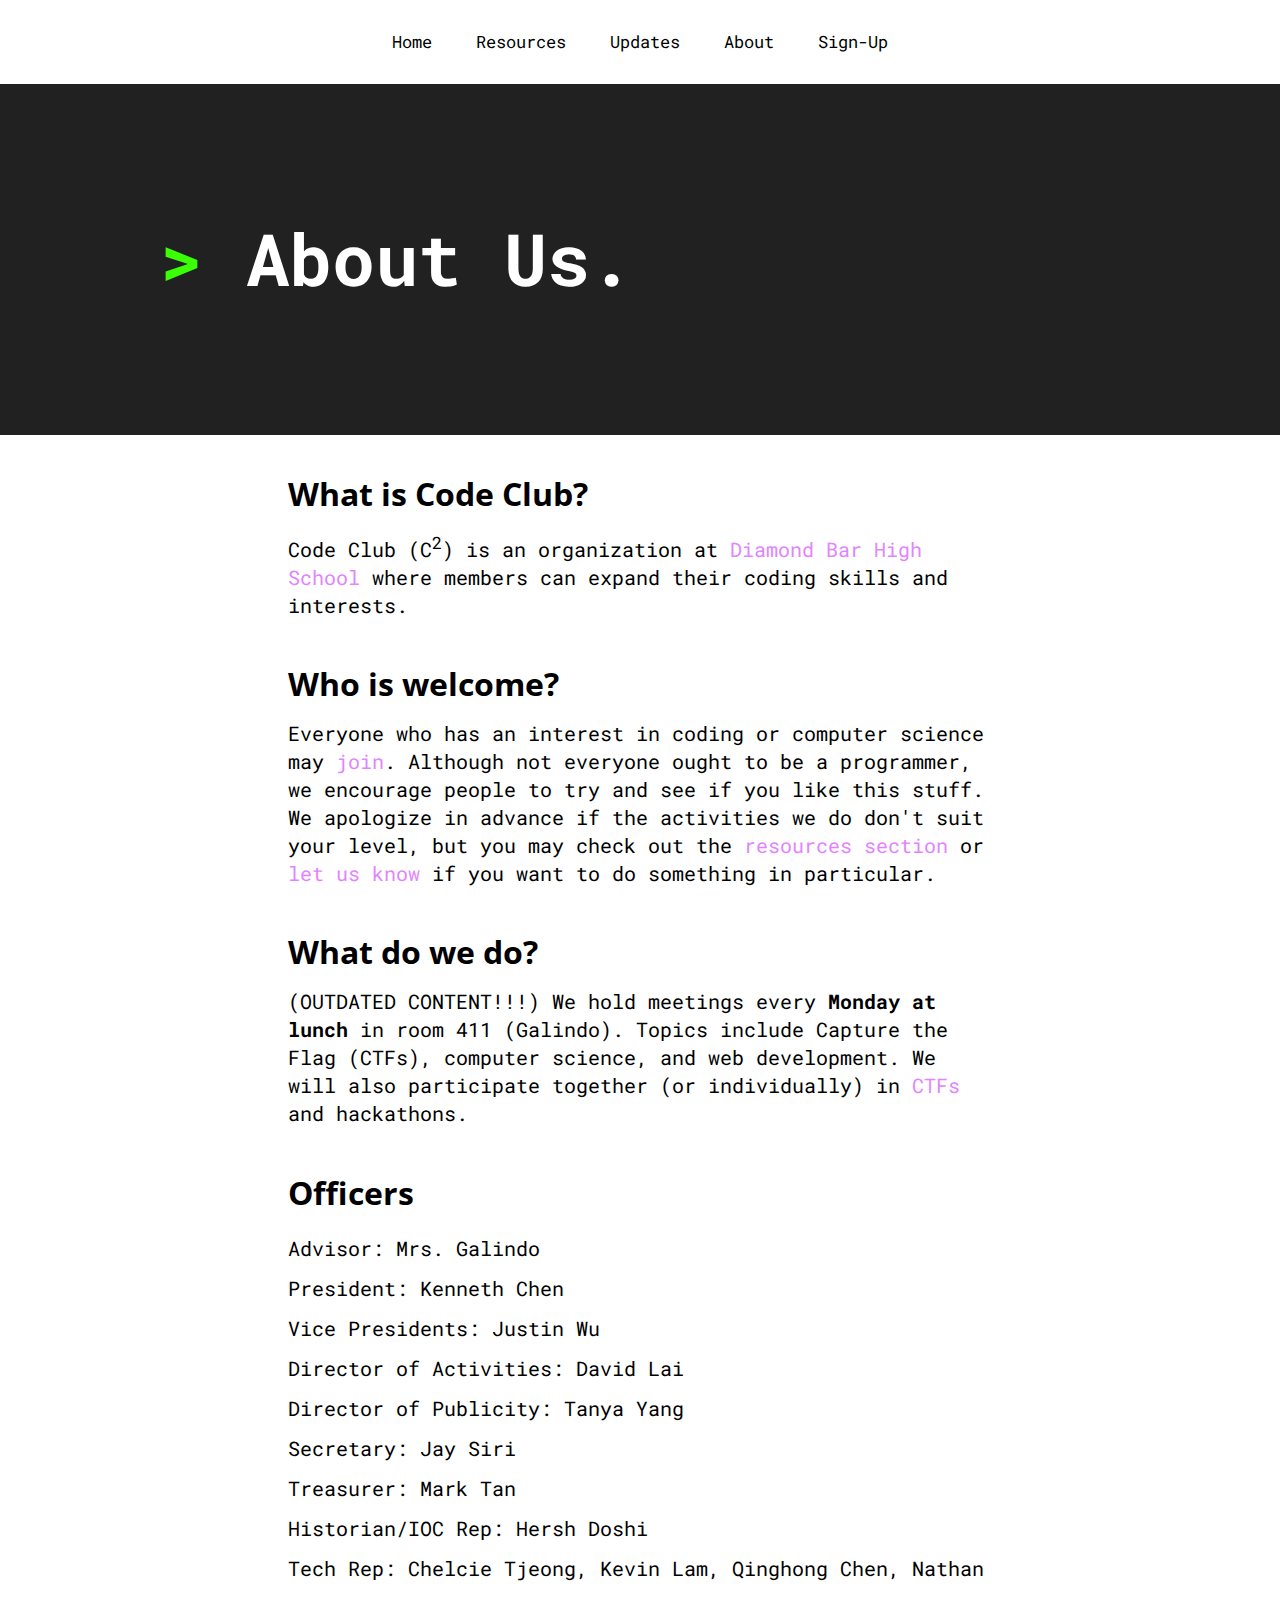
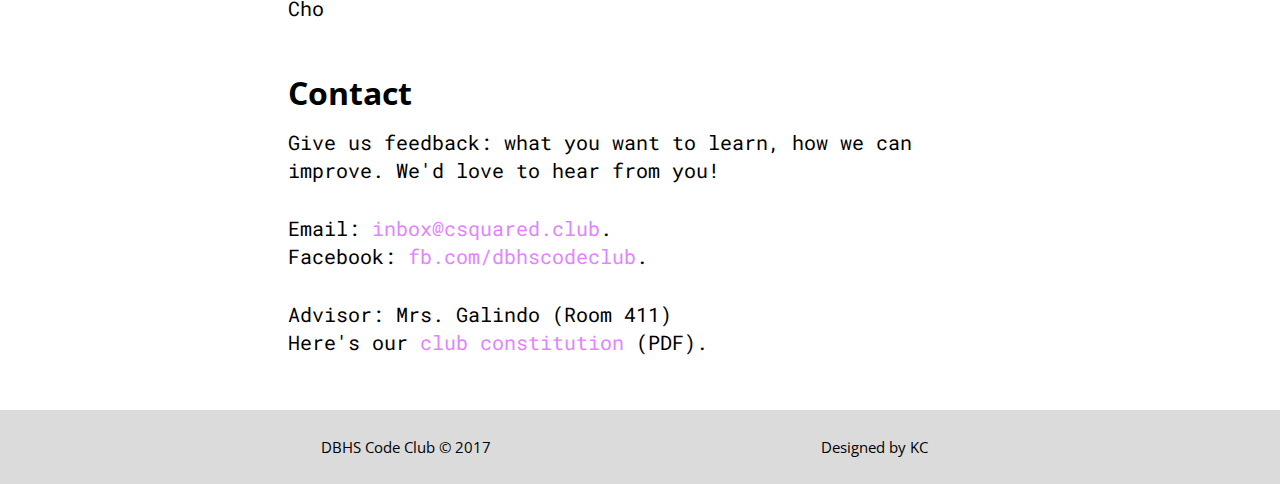
==== about/index.html @ 7642fe81 "make current content responsive" ====
<!DOCTYPE HTML>
<html>

<head>
  <meta charset="utf-8">
  <meta http-equiv="X-UA-Compatible" content="IE=edge,chrome=1">
  <title>Code Club at DBHS</title>
  <meta name="description" content="Code Club (CSquared) is an organization at Diamond Bar
    High School where members can expand their coding skills and interests.">
  <meta name="viewport" content="width=device-width, initial-scale=1">
  <link rel="stylesheet" type="text/css" href="../style.css">
  <link href="https://fonts.googleapis.com/css?family=Open+Sans:400,700|Roboto+Mono:300,400,700" rel="stylesheet">
</head>

<body>
  <!--Header Section-->
  <header class="container">
    <nav>
      <ul class="navbar-prime">
        <li><a href="/">Home</a></li>
        <li><a href="/resources">Resources</a></li>
        <li><a href="/updates">Updates</a></li>
        <li><a href="/updates">About</a></li>
        <li><a href="https://goo.gl/forms/XXsaPMydjrsULmjl2">Sign-Up</a></li>
      </ul>
    </nav>
  </header>
  <!-- Hero -->
  <section class="bg-dark container-fluid">
    <div class="container-lg">
      <h1 class="title-hero-cl counter">About Us.</h1>
    </div>
  </section>

  <!-- Content -->
  <div class="container-md">
    <h1>What is Code Club?</h1>
    <p>
      Code Club (C<sup>2</sup>) is an organization at
      <a href="http://dbhs.org">Diamond Bar High School</a> where members can expand their coding skills and interests.
    </p>
    <h1>Who is welcome?</h1>
    <p>
      Everyone who has an interest in coding or computer science may
      <a href="//join.csquared.club">join</a>. Although not everyone ought to be a programmer, we encourage people to try and see if you like this stuff. We apologize in advance if the activities we do don't suit your level, but you may check out the
      <a href="/resources">resources section</a> or
      <a href="mailto:inbox@csquared.club">let us know</a> if you want to do something in particular.
    </p>
    <h1>What do we do?</h1>
    <p>
      (OUTDATED CONTENT!!!) We hold meetings every <strong>Monday at lunch</strong> in room 411 (Galindo). Topics include Capture the Flag (CTFs), computer science, and web development. We will also participate together (or individually) in
      <a href="http://inctf.in/ctf/what.html">CTFs</a> and hackathons.
    </p>
    <h1>Officers</h1>
    <ul>
      <li>Advisor: Mrs. Galindo</li>
      <li>President: Kenneth Chen</li>
      <li>Vice Presidents: Justin Wu</li>
      <li>Director of Activities: David Lai</li>
      <li>Director of Publicity: Tanya Yang</li>
      <li>Secretary: Jay Siri</li>
      <li>Treasurer: Mark Tan</li>
      <li>Historian/IOC Rep: Hersh Doshi</li>
      <li>Tech Rep: Chelcie Tjeong, Kevin Lam, Qinghong Chen, Nathan Cho</li>
    </ul>
    <h1>Contact</h1>
    <p>
      Give us feedback: what you want to learn, how we can improve. We'd love to hear from you!
    </p>
    <p>
      Email: <a href="mailto:dbcsquared@gmail.com">inbox@csquared.club</a>. <br/> Facebook: <a href="https://www.facebook.com/dbhscodeclub/">fb.com/dbhscodeclub</a>.
      <p>

        Advisor: Mrs. Galindo (Room 411)<br/> Here's our <a href="C2clubconstitution.pdf">club constitution</a> (PDF).
  </div>
  <!-- Footer -->
  <footer class="footer">
    <div class="container-lg row">
      <p class="col-6">
        DBHS Code Club © 2017
      </p>
      <p class="col-6">
        Designed by KC
      </p>
    </div>
  </footer>


</html>
---- style.css ----
/* Reset =================================================== */

a, blockquote, body, dd, div, dl, dt, fieldset, form, h1, h2, h3, h4, h5, h6, html, img, input, label, li, ol, p, pre, td, th, ul {
  margin: 0;
  padding: 0;
  border: 0;
  outline: none;
}

body {
  line-height: 1;
  width: 100%
}

h1, h2, h3, h4, h5, h6 {
  font-size: 100%;
  margin: 0;
  padding: 0.6em 0;
}

ol, ul {
  list-style: none;
}

a {
  text-decoration: none;
  color: black;
}

a:hover {
  text-decoration: underline;
}


/* Grid System =================================================== */

.col, .row {
  box-sizing: border-box;
}

.row:after, .row:before {
  display: table;
  content: ' ';
}

.row:after {
  clear: both;
}

.col {
  position: relative;
  display: block;
  float: left;
}

.col+.col {
  margin-left: 1.6%;
}

.col-1 {
  width: 6.86666666667%;
}

.col-2 {
  width: 15.3333333333%;
}

.col-3 {
  width: 23.8%;
}

.col-4 {
  width: 32.2666666667%;
}

.col-5 {
  width: 40.7333333333%;
}

.col-6 {
  width: 49.2%;
}

.col-7 {
  width: 57.6666666667%;
}

.col-8 {
  width: 66.1333333333%;
}

.col-9 {
  width: 74.6%;
}

.col-10 {
  width: 83.0666666667%;
}

.col-11 {
  width: 91.5333333333%;
}

.col-12 {
  width: 100%;
  margin-left: 0;
}

@media only screen and (max-width: 550px) {
  .col-1, .col-10, .col-11, .col-12, .col-2, .col-3, .col-4, .col-5, .col-6, .col-7, .col-8, .col-9 {
    float: none;
    width: auto;
  }
  .col+.col {
    margin-left: 0;
  }
}


/* Helpers =================================================== */

.counter {
  margin: 1em 0;
}

.align-c {
  text-align: center !important;
}

.align-l {
  text-align: left !important;
}

.align-r {
  text-align: right !important;
}

.align-j {
  text-align: justify !important;
}

.pad {
  text-align: left;
  padding: 25px 0px;
  padding-bottom: 0px;
}

.nopad-t {
  padding-top: 0 !important;
}

.nopad-b {
  padding-bottom: 0 !important;
}

.nopad {
  padding: 0 !important;
}

.mg-auto {
  display: block;
  margin: 0 auto;
}

.mg-b {
  margin-bottom: 80px !important;
}

.mg-bs {
  margin-bottom: 25px !important;
}

.nomg {
  margin: 0 !important;
}

.left {
  float: left !important;
}

.right {
  float: right !important;
}

span.text-wide {
  display: none;
}


/* Components =================================================== */

.line {
  width: 30%;
  height: 3px;
  margin: 5em auto;
  border: none;
  background-color: #202020;
}

.btn-blue {
  background-color: #55acee;
  box-shadow: 0px 5px 0px 0px #3C93D5;
  border-radius: 5px;
  padding: 15px 25px;
  font-size: 22px;
  text-decoration: none;
  margin: 20px;
  color: #fff;
  position: relative;
  display: inline-block;
}

.btn-blue:hover {
  background-color: #6FC6FF;
  text-decoration: none;
}

.btn-blue:active {
  transform: translate(0px, 5px);
  -webkit-transform: translate(0px, 5px);
  box-shadow: 0px 1px 0px 0px;
}


/* Pages =================================================== */

body {
  font-family: 'Roboto Mono', monospace;
}

[class^="container-"] {
  margin: 0 auto;
}

.container-fluid {
  min-width: 100%;
  padding: 1em 0;
}

.container-lg {
  max-width: 60vw;
  padding: 0.5em;
}

.container-md {
  max-width: 45vw;
  padding: 1.5em;
}

.navbar-prime {
  font-size: 20px;
  margin: 1.5em;
  padding: 0;
  text-align: center;
}

.navbar-prime li {
  display: inline-block;
  list-style-type: none;
}

.navbar-prime li a {
  padding: 1em;
  text-decoration: none;
  color: #000;
}

.footer {
  background-color: #dbdbdb;
  font-family: 'Open Sans', sans-serif;
  text-align: center;
  padding: 15px 0;
}

.footer p {
  display: inline-block;
  font-size: 15px;
  margin-bottom: 0;
}


/* Backgrounds */

.bg-dark {
  background-color: #212121;
  color: #fff;
}


/* Images */

img {
  max-width: 100%;
  position: relative;
  margin-bottom: 2em;
}

img.major {
  display: block;
  margin: auto;
  width: 40%;
  padding: 3em;
}


/* Text */

.title-hero-cl {
  font-family: 'Roboto Mono', monospace;
  font-weight: 700;
  font-size: 500%;
}

.title-hero-cl:before {
  content: '> ';
  color: #3bff05;
  /* #c700ff */
}

h1, h2, h3, h4, h5, h6 {
  font-family: 'Open Sans', sans-serif;
}

h1 {
  font-size: 200%;
}

p {
  font-size: 20px;
  line-height: 28px;
  margin-bottom: 1.5em;
}

a {
  color: #e284ff;
}

ul {
  font-size: 20px;
  line-height: 40px;
  margin-bottom: 1.5em;
}

.update+.update {
  margin-top: 2em;
}


/* == MEDIA QUERY: Mobile == */

@media (max-width: 1690px) {
  .container-lg {
    max-width: 75%;
    padding: 0.5em;
  }
  .container-md {
    max-width: 55%;
    padding: 1.5em;
  }
  .navbar-prime {
    font-size: 17px;
    margin: 1.3em;
  }
  .title-hero-cl {
    font-size: 450%;
  }
}

@media (max-width: 1226px) {
  .container-lg {
    max-width: 80%;
    padding: 0.5em;
  }
  .container-md {
    max-width: 70%;
    padding: 1.5em;
  }
  .navbar-prime {
    font-size: 15px;
    margin: 1em;
  }
  .title-hero-cl {
    font-size: 350%;
  }
}

@media (max-width: 899px) {
  .container-lg {
    max-width: 90%;
    padding: 0.5em;
  }
  .container-md {
    max-width: 90%;
    padding: 1.5em;
  }
  .navbar-prime {
    font-size: 13px;
  }
  .navbar-prime li a {
    padding: 0.5em;
  }
  .title-hero-cl {
    font-size: 250%;
  }
  .title-hero-cl:before {
    content: '';
  }
}
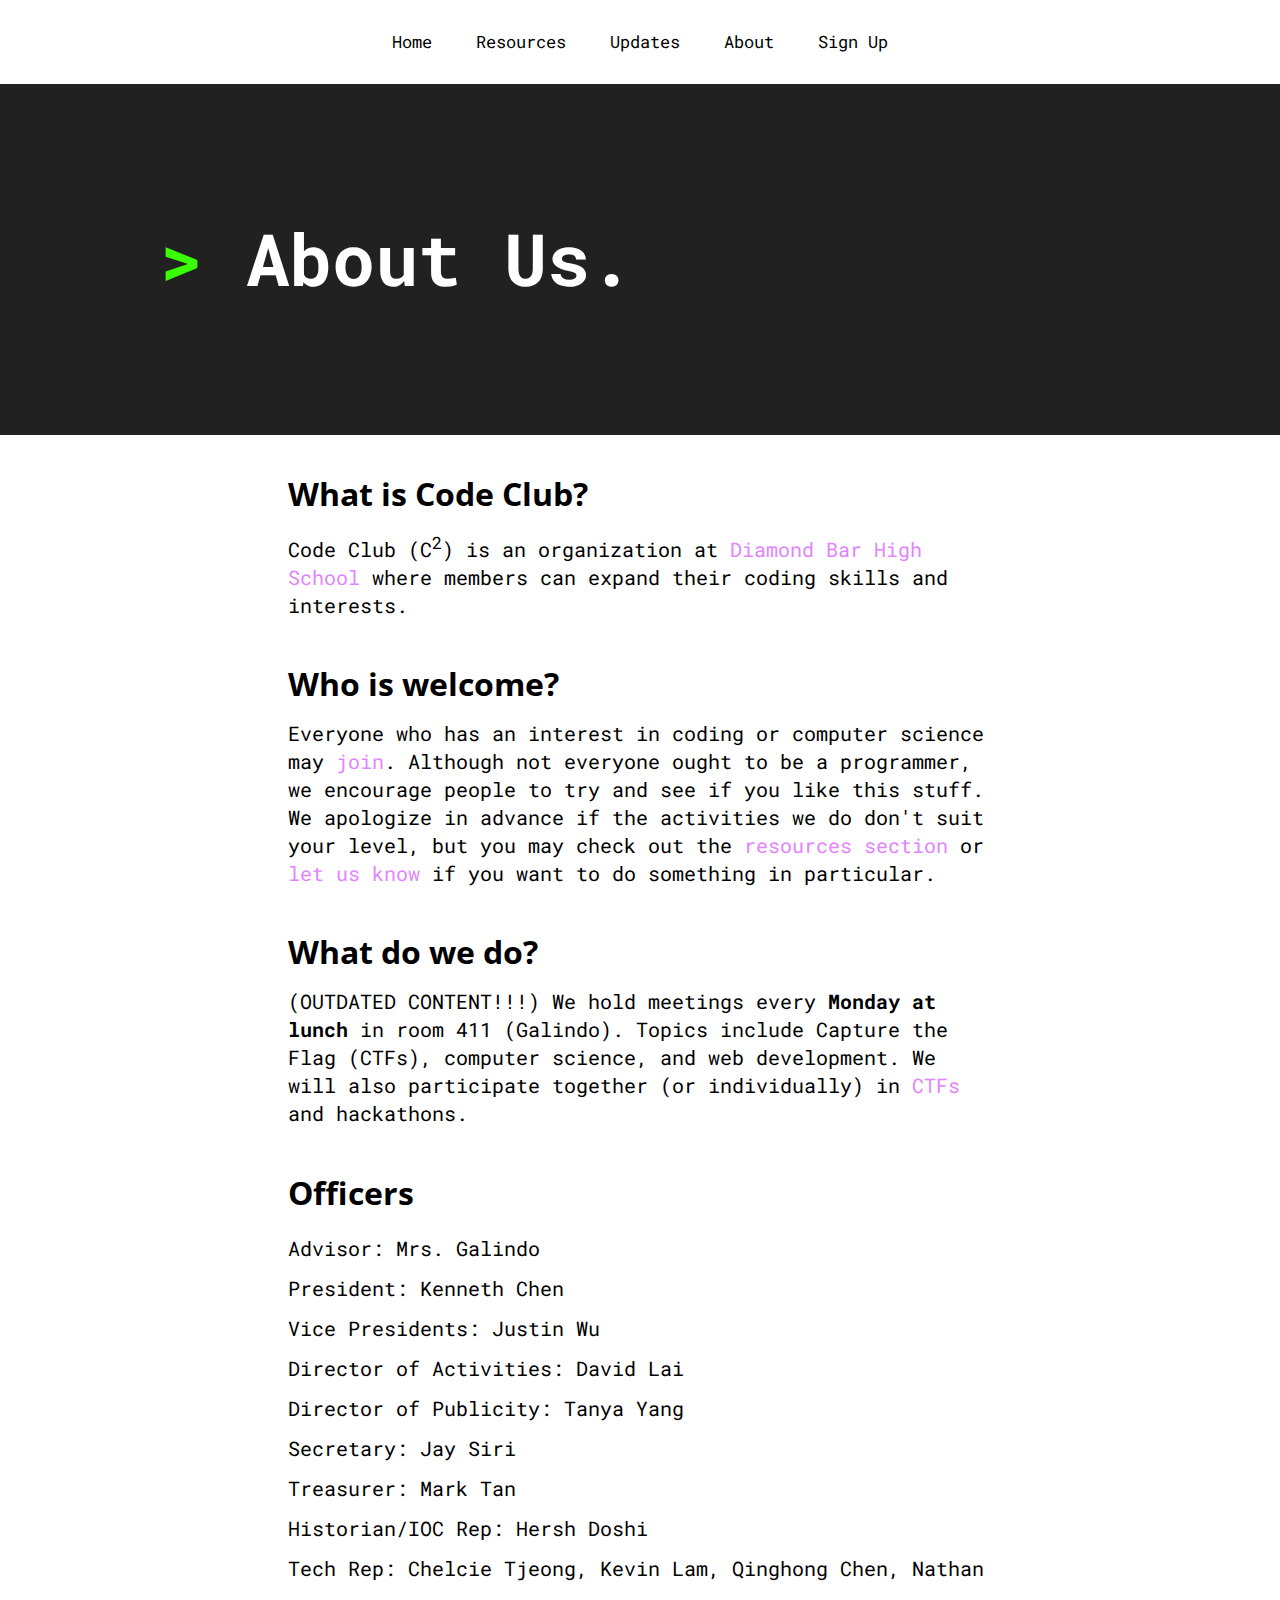
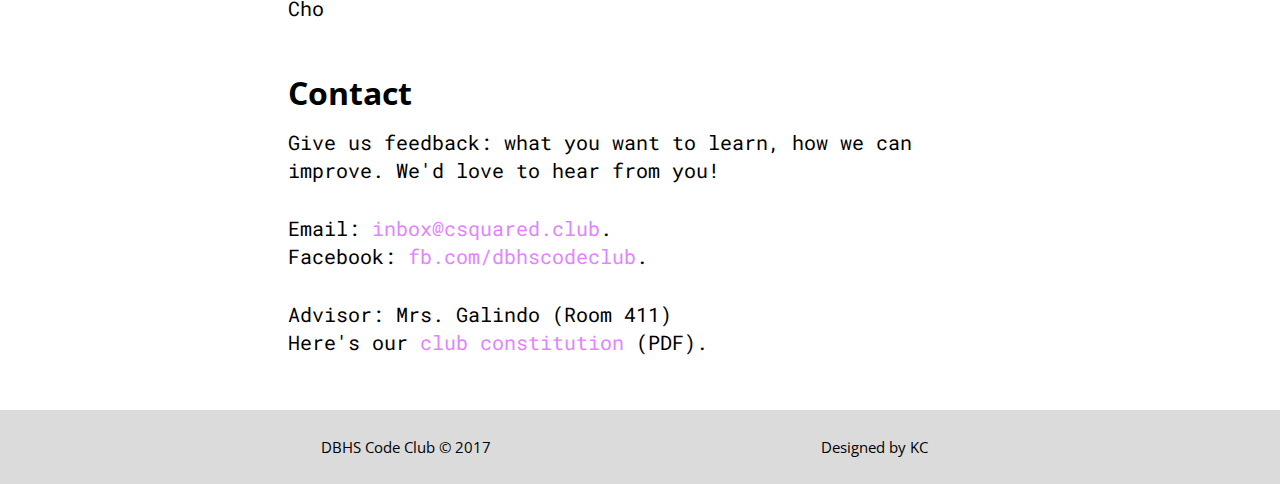
==== commit a65c084a: "fix" ====
--- a/about/index.html
+++ b/about/index.html
@@ -8,7 +8,7 @@
   <meta name="description" content="Code Club (CSquared) is an organization at Diamond Bar
     High School where members can expand their coding skills and interests.">
   <meta name="viewport" content="width=device-width, initial-scale=1">
-  <link rel="stylesheet" type="text/css" href="../style.css">
+  <link rel="stylesheet" type="text/css" href="../main.css">
   <link href="https://fonts.googleapis.com/css?family=Open+Sans:400,700|Roboto+Mono:300,400,700" rel="stylesheet">
 </head>
 
@@ -20,8 +20,8 @@
         <li><a href="/">Home</a></li>
         <li><a href="/resources">Resources</a></li>
         <li><a href="/updates">Updates</a></li>
-        <li><a href="/updates">About</a></li>
-        <li><a href="https://goo.gl/forms/XXsaPMydjrsULmjl2">Sign-Up</a></li>
+        <li><a href="/about">About</a></li>
+        <li><a href="https://goo.gl/forms/XXsaPMydjrsULmjl2">Sign Up</a></li>
       </ul>
     </nav>
   </header>
--- a/main.css
+++ b/main.css
@@ -0,0 +1,408 @@
+/* Reset =================================================== */
+
+a, blockquote, body, dd, div, dl, dt, fieldset, form, h1, h2, h3, h4, h5, h6, html, img, input, label, li, ol, p, pre, td, th, ul {
+  margin: 0;
+  padding: 0;
+  border: 0;
+  outline: none;
+}
+
+body {
+  line-height: 1;
+  width: 100%
+}
+
+h1, h2, h3, h4, h5, h6 {
+  font-size: 100%;
+  margin: 0;
+  padding: 0.6em 0;
+}
+
+ol, ul {
+  list-style: none;
+}
+
+a {
+  text-decoration: none;
+  color: black;
+}
+
+a:hover {
+  text-decoration: underline;
+}
+
+
+/* Grid System =================================================== */
+
+.col, .row {
+  box-sizing: border-box;
+}
+
+.row:after, .row:before {
+  display: table;
+  content: ' ';
+}
+
+.row:after {
+  clear: both;
+}
+
+.col {
+  position: relative;
+  display: block;
+  float: left;
+}
+
+.col+.col {
+  margin-left: 1.6%;
+}
+
+.col-1 {
+  width: 6.86666666667%;
+}
+
+.col-2 {
+  width: 15.3333333333%;
+}
+
+.col-3 {
+  width: 23.8%;
+}
+
+.col-4 {
+  width: 32.2666666667%;
+}
+
+.col-5 {
+  width: 40.7333333333%;
+}
+
+.col-6 {
+  width: 49.2%;
+}
+
+.col-7 {
+  width: 57.6666666667%;
+}
+
+.col-8 {
+  width: 66.1333333333%;
+}
+
+.col-9 {
+  width: 74.6%;
+}
+
+.col-10 {
+  width: 83.0666666667%;
+}
+
+.col-11 {
+  width: 91.5333333333%;
+}
+
+.col-12 {
+  width: 100%;
+  margin-left: 0;
+}
+
+@media only screen and (max-width: 550px) {
+  .col-1, .col-10, .col-11, .col-12, .col-2, .col-3, .col-4, .col-5, .col-6, .col-7, .col-8, .col-9 {
+    float: none;
+    width: auto;
+  }
+  .col+.col {
+    margin-left: 0;
+  }
+}
+
+
+/* Helpers =================================================== */
+
+.counter {
+  margin: 1em 0;
+}
+
+.align-c {
+  text-align: center !important;
+}
+
+.align-l {
+  text-align: left !important;
+}
+
+.align-r {
+  text-align: right !important;
+}
+
+.align-j {
+  text-align: justify !important;
+}
+
+.pad {
+  text-align: left;
+  padding: 25px 0px;
+  padding-bottom: 0px;
+}
+
+.nopad-t {
+  padding-top: 0 !important;
+}
+
+.nopad-b {
+  padding-bottom: 0 !important;
+}
+
+.nopad {
+  padding: 0 !important;
+}
+
+.mg-auto {
+  display: block;
+  margin: 0 auto;
+}
+
+.mg-b {
+  margin-bottom: 80px !important;
+}
+
+.mg-bs {
+  margin-bottom: 25px !important;
+}
+
+.nomg {
+  margin: 0 !important;
+}
+
+.left {
+  float: left !important;
+}
+
+.right {
+  float: right !important;
+}
+
+span.text-wide {
+  display: none;
+}
+
+
+/* Components =================================================== */
+
+.line {
+  width: 30%;
+  height: 3px;
+  margin: 5em auto;
+  border: none;
+  background-color: #202020;
+}
+
+.btn-blue {
+  background-color: #55acee;
+  box-shadow: 0px 5px 0px 0px #3C93D5;
+  border-radius: 5px;
+  padding: 15px 25px;
+  font-size: 22px;
+  text-decoration: none;
+  margin: 20px;
+  color: #fff;
+  position: relative;
+  display: inline-block;
+}
+
+.btn-blue:hover {
+  background-color: #6FC6FF;
+  text-decoration: none;
+}
+
+.btn-blue:active {
+  transform: translate(0px, 5px);
+  -webkit-transform: translate(0px, 5px);
+  box-shadow: 0px 1px 0px 0px;
+}
+
+
+/* Pages =================================================== */
+
+body {
+  font-family: 'Roboto Mono', monospace;
+}
+
+[class^="container-"] {
+  margin: 0 auto;
+}
+
+.container-fluid {
+  min-width: 100%;
+  padding: 1em 0;
+}
+
+.container-lg {
+  max-width: 60vw;
+  padding: 0.5em;
+}
+
+.container-md {
+  max-width: 45vw;
+  padding: 1.5em;
+}
+
+.navbar-prime {
+  font-size: 20px;
+  margin: 1.5em;
+  padding: 0;
+  text-align: center;
+}
+
+.navbar-prime li {
+  display: inline-block;
+  list-style-type: none;
+}
+
+.navbar-prime li a {
+  padding: 1em;
+  text-decoration: none;
+  color: #000;
+}
+
+.footer {
+  background-color: #dbdbdb;
+  font-family: 'Open Sans', sans-serif;
+  text-align: center;
+  padding: 15px 0;
+}
+
+.footer p {
+  display: inline-block;
+  font-size: 15px;
+  margin-bottom: 0;
+}
+
+
+/* Backgrounds */
+
+.bg-dark {
+  background-color: #212121;
+  color: #fff;
+}
+
+
+/* Images */
+
+img {
+  max-width: 100%;
+  position: relative;
+  margin-bottom: 2em;
+}
+
+img.major {
+  display: block;
+  margin: auto;
+  width: 40%;
+  padding: 3em;
+}
+
+
+/* Text */
+
+.title-hero-cl {
+  font-family: 'Roboto Mono', monospace;
+  font-weight: 700;
+  font-size: 500%;
+}
+
+.title-hero-cl:before {
+  content: '> ';
+  color: #3bff05;
+  /* #c700ff */
+}
+
+h1, h2, h3, h4, h5, h6 {
+  font-family: 'Open Sans', sans-serif;
+}
+
+h1 {
+  font-size: 200%;
+}
+
+p {
+  font-size: 20px;
+  line-height: 28px;
+  margin-bottom: 1.5em;
+}
+
+a {
+  color: #e284ff;
+}
+
+ul {
+  font-size: 20px;
+  line-height: 40px;
+  margin-bottom: 1.5em;
+}
+
+.update+.update {
+  margin-top: 2em;
+}
+
+
+/* == MEDIA QUERY: Mobile == */
+
+@media (max-width: 1690px) {
+  .container-lg {
+    max-width: 75%;
+    padding: 0.5em;
+  }
+  .container-md {
+    max-width: 55%;
+    padding: 1.5em;
+  }
+  .navbar-prime {
+    font-size: 17px;
+    margin: 1.3em;
+  }
+  .title-hero-cl {
+    font-size: 450%;
+  }
+}
+
+@media (max-width: 1226px) {
+  .container-lg {
+    max-width: 80%;
+    padding: 0.5em;
+  }
+  .container-md {
+    max-width: 70%;
+    padding: 1.5em;
+  }
+  .navbar-prime {
+    font-size: 15px;
+    margin: 1em;
+  }
+  .title-hero-cl {
+    font-size: 350%;
+  }
+}
+
+@media (max-width: 899px) {
+  .container-lg {
+    max-width: 90%;
+    padding: 0.5em;
+  }
+  .container-md {
+    max-width: 90%;
+    padding: 1.5em;
+  }
+  .navbar-prime {
+    font-size: 13px;
+  }
+  .navbar-prime li a {
+    padding: 0.5em;
+  }
+  .title-hero-cl {
+    font-size: 250%;
+  }
+  .title-hero-cl:before {
+    content: '';
+  }
+}
